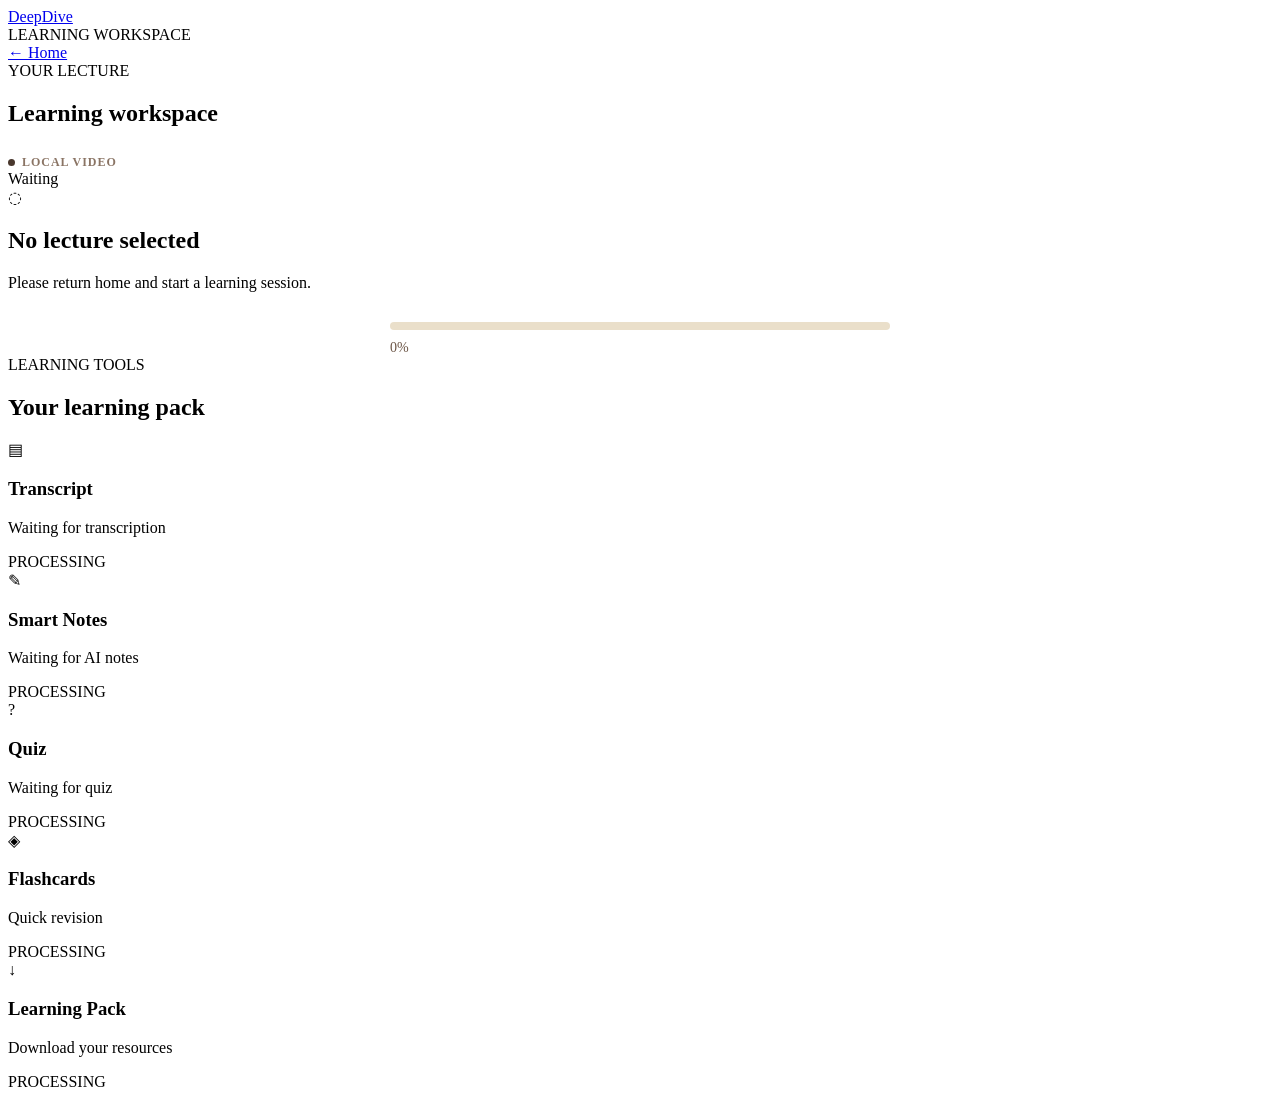
==== templates/workspace.html @ 9e373808 "Initial DeepDive AI Flask version" ====
<!DOCTYPE html>
<html lang="en">

<head>
    <meta charset="UTF-8">
    <meta name="viewport" content="width=device-width, initial-scale=1.0">
    <title>DeepDive AI | Workspace</title>

    <link rel="stylesheet"
          href="{{ url_for('static', filename='css/style.css') }}">

    <style>

        /* =========================
           QUIZ
        ========================= */

        .quiz-section {
            display: none;
            margin-top: 50px;
        }

        .quiz-container {
            margin-top: 25px;
            padding: 32px;
            background: #fffdf7;
            border: 1px solid #eadfca;
            border-radius: 22px;
            box-shadow: 0 10px 30px rgba(73,55,45,.08);
        }

        .quiz-top {
            display: flex;
            justify-content: space-between;
            align-items: center;
            gap: 20px;
            margin-bottom: 25px;
        }

        .quiz-question-number,
        .quiz-score {
            font-size: 14px;
            font-weight: 700;
            color: #6d5748;
        }

        .quiz-question-number {
            letter-spacing: .08em;
        }

        .quiz-progress {
            width: 100%;
            height: 7px;
            background: #eadfca;
            border-radius: 20px;
            overflow: hidden;
            margin-bottom: 30px;
        }

        .quiz-progress-bar {
            width: 0%;
            height: 100%;
            background: #49372d;
            transition: width .4s ease;
        }

        .quiz-question {
            font-size: 24px;
            line-height: 1.4;
            color: #49372d;
            margin-bottom: 25px;
        }

        .quiz-options {
            display: grid;
            gap: 12px;
        }

        .quiz-option {
            width: 100%;
            padding: 16px 18px;
            border: 1px solid #eadfca;
            background: #fffaf0;
            border-radius: 14px;
            text-align: left;
            font-size: 16px;
            color: #49372d;
            cursor: pointer;
            transition: all .2s ease;
        }

        .quiz-option:hover {
            transform: translateY(-1px);
            border-color: #49372d;
        }

        .quiz-option.selected {
            border-color: #49372d;
            background: #f1e7d2;
        }

        .quiz-option.correct {
            border-color: #4d7655;
            background: #e4f0e5;
        }

        .quiz-option.incorrect {
            border-color: #9a5047;
            background: #f5dfdc;
        }

        .quiz-option:disabled {
            cursor: default;
        }

        .quiz-feedback {
            display: none;
            margin-top: 22px;
            padding: 18px;
            border-radius: 14px;
            background: #f1e7d2;
            color: #49372d;
            line-height: 1.6;
        }

        .quiz-feedback strong {
            display: block;
            margin-bottom: 6px;
        }

        .quiz-actions {
            display: flex;
            justify-content: flex-end;
            margin-top: 25px;
        }

        .quiz-button {
            border: none;
            padding: 13px 24px;
            border-radius: 999px;
            background: #49372d;
            color: #fffdf7;
            font-size: 15px;
            cursor: pointer;
        }

        .quiz-button:hover {
            opacity: .9;
        }

        .quiz-button:disabled {
            opacity: .45;
            cursor: not-allowed;
        }

        .quiz-result {
            display: none;
            text-align: center;
            padding: 35px 20px;
        }

        .quiz-result-score {
            font-size: 48px;
            font-weight: 700;
            color: #49372d;
            margin: 15px 0;
        }

        .quiz-result p {
            color: #6d5748;
        }

        .quiz-restart {
            margin-top: 20px;
        }


        /* =========================
           READY CARDS
        ========================= */

        .tool-card.ready {
            cursor: pointer;
        }

        .tool-card.ready:hover {
            transform: translateY(-3px);
        }


        /* =========================
           FLASHCARDS
        ========================= */

        .flashcards-section {
            display: none;
            margin-top: 50px;
        }

        .flashcards-container {
            margin-top: 25px;
            padding: 32px;
            background: #fffdf7;
            border: 1px solid #eadfca;
            border-radius: 22px;
            box-shadow: 0 10px 30px rgba(73,55,45,.08);
        }

        .flashcards-top {
            display: flex;
            justify-content: space-between;
            align-items: center;
            gap: 20px;
            margin-bottom: 22px;
        }

        .flashcard-number {
            font-size: 14px;
            font-weight: 700;
            color: #6d5748;
            letter-spacing: .08em;
        }

        .flashcard-hint {
            font-size: 14px;
            color: #6d5748;
        }

        .flashcard-progress {
            width: 100%;
            height: 7px;
            background: #eadfca;
            border-radius: 20px;
            overflow: hidden;
            margin-bottom: 28px;
        }

        .flashcard-progress-bar {
            width: 0%;
            height: 100%;
            background: #49372d;
            transition: width .4s ease;
        }

        .flashcard-scene {
            width: 100%;
            max-width: 760px;
            height: 330px;
            margin: 0 auto;
            perspective: 1200px;
            cursor: pointer;
        }

        .flashcard {
            position: relative;
            width: 100%;
            height: 100%;
            transform-style: preserve-3d;
            transition: transform .6s ease;
        }

        .flashcard.flipped {
            transform: rotateY(180deg);
        }

        .flashcard-face {
            position: absolute;
            inset: 0;
            display: flex;
            flex-direction: column;
            justify-content: center;
            align-items: center;
            padding: 40px;
            border: 1px solid #eadfca;
            border-radius: 22px;
            background: #fffaf0;
            box-shadow: 0 12px 30px rgba(73,55,45,.08);
            backface-visibility: hidden;
            -webkit-backface-visibility: hidden;
            text-align: center;
        }

        .flashcard-face.answer {
            transform: rotateY(180deg);
            background: #f1e7d2;
        }

        .flashcard-label {
            font-size: 12px;
            font-weight: 700;
            letter-spacing: .12em;
            color: #6d5748;
            margin-bottom: 18px;
        }

        .flashcard-text {
            font-size: 24px;
            line-height: 1.5;
            color: #49372d;
            max-width: 650px;
        }

        .flashcard-hint-bottom {
            margin-top: 22px;
            font-size: 13px;
            color: #8a7464;
        }

        .flashcard-actions {
            display: flex;
            justify-content: center;
            align-items: center;
            gap: 14px;
            margin-top: 25px;
        }

        .flashcard-button {
            border: none;
            padding: 12px 22px;
            border-radius: 999px;
            background: #49372d;
            color: #fffdf7;
            font-size: 15px;
            cursor: pointer;
        }

        .flashcard-button.secondary {
            background: #eadfca;
            color: #49372d;
        }

        .flashcard-button:hover {
            opacity: .9;
        }

        .flashcard-button:disabled {
            opacity: .4;
            cursor: not-allowed;
        }

        .flashcard-complete {
            display: none;
            text-align: center;
            padding: 40px 20px;
        }

        .flashcard-complete h3 {
            margin-top: 10px;
            font-size: 28px;
            color: #49372d;
        }

        .flashcard-complete p {
            margin-top: 10px;
            color: #6d5748;
        }


        /* =========================
           LECTURE SOURCE
        ========================= */

        .lecture-source {
            display: inline-flex;
            align-items: center;
            gap: 7px;
            margin-top: 8px;
            font-size: 12px;
            font-weight: 700;
            letter-spacing: .08em;
            color: #8a7464;
        }

        .lecture-source-dot {
            width: 7px;
            height: 7px;
            border-radius: 50%;
            background: #49372d;
        }


        @media (max-width:650px) {

            .flashcards-container,
            .quiz-container {
                padding: 22px;
            }

            .flashcard-scene {
                height: 300px;
            }

            .flashcard-face {
                padding: 25px;
            }

            .flashcard-text {
                font-size: 20px;
            }

            .flashcards-top {
                align-items: flex-start;
                flex-direction: column;
            }

            .quiz-question {
                font-size: 20px;
            }

        }

    </style>
</head>


<body class="workspace-page">


<header class="workspace-navbar">

    <a href="/" class="logo">
        Deep<span>Dive</span>
    </a>

    <div class="workspace-title">
        <span>LEARNING WORKSPACE</span>
    </div>

    <a href="/" class="back-button">
        ← Home
    </a>

</header>


<main class="workspace-container">


    <!-- =================================================
         LECTURE / PROCESSING
    ================================================= -->

    <section class="workspace-video-section">

        <div class="workspace-heading">

            <div>

                <div class="eyebrow">
                    YOUR LECTURE
                </div>

                <h1 id="lectureName">
                    Learning workspace
                </h1>

                <div class="lecture-source">

                    <span class="lecture-source-dot"></span>

                    <span id="lectureSource">
                        LECTURE
                    </span>

                </div>

            </div>


            <div
                class="workspace-status"
                id="workspaceStatus"
            >
                <span></span>
                Processing
            </div>

        </div>


        <div class="video-placeholder">

            <div class="video-placeholder-content">

                <div
                    class="large-play"
                    id="processingIcon"
                >
                    ◌
                </div>

                <h2 id="processingTitle">
                    Processing your lecture
                </h2>

                <p id="processingMessage">
                    Preparing your lecture for learning...
                </p>


                <div
                    id="processingProgress"
                    style="width:100%;max-width:500px;margin:30px auto 0;"
                >

                    <div
                        style="width:100%;height:8px;background:#eadfca;
                               border-radius:20px;overflow:hidden;"
                    >

                        <div
                            id="progressBar"
                            style="width:0%;height:100%;background:#49372d;
                                   transition:width .5s ease;"
                        ></div>

                    </div>


                    <div
                        id="progressText"
                        style="margin-top:10px;font-size:14px;color:#6d5748;"
                    >
                        0%
                    </div>

                </div>

            </div>

        </div>

    </section>


    <!-- =================================================
         LEARNING TOOLS
    ================================================= -->

    <section class="learning-tools">

        <div class="eyebrow">
            LEARNING TOOLS
        </div>

        <h2>
            Your learning pack
        </h2>


        <div class="tools-grid">


            <!-- TRANSCRIPT -->

            <article
                class="tool-card"
                id="transcriptCard"
            >

                <div class="tool-icon">
                    ▤
                </div>

                <div>

                    <h3>
                        Transcript
                    </h3>

                    <p id="transcriptDescription">
                        Waiting for transcription
                    </p>

                </div>

                <span
                    class="locked"
                    id="transcriptStatus"
                >
                    PROCESSING
                </span>

            </article>


            <!-- SMART NOTES -->

            <article
                class="tool-card"
                id="notesCard"
            >

                <div class="tool-icon">
                    ✎
                </div>

                <div>

                    <h3>
                        Smart Notes
                    </h3>

                    <p id="notesDescription">
                        Waiting for AI notes
                    </p>

                </div>

                <span
                    class="locked"
                    id="notesStatus"
                >
                    PROCESSING
                </span>

            </article>


            <!-- QUIZ -->

            <article
                class="tool-card"
                id="quizCard"
            >

                <div class="tool-icon">
                    ?
                </div>

                <div>

                    <h3>
                        Quiz
                    </h3>

                    <p id="quizDescription">
                        Waiting for quiz
                    </p>

                </div>

                <span
                    class="locked"
                    id="quizStatus"
                >
                    PROCESSING
                </span>

            </article>


            <!-- FLASHCARDS -->

            <article
                class="tool-card"
                id="flashcardsCard"
            >

                <div class="tool-icon">
                    ◈
                </div>

                <div>

                    <h3>
                        Flashcards
                    </h3>

                    <p id="flashcardsDescription">
                        Quick revision
                    </p>

                </div>

                <span
                    class="locked"
                    id="flashcardsStatus"
                >
                    PROCESSING
                </span>

            </article>


            <!-- LEARNING PACK -->

            <article
                class="tool-card"
                id="learningPackCard"
            >

                <div class="tool-icon">
                    ↓
                </div>

                <div>

                    <h3>
                        Learning Pack
                    </h3>

                    <p id="learningPackDescription">
                        Download your resources
                    </p>

                </div>

                <span
                    class="locked"
                    id="learningPackStatus"
                >
                    PROCESSING
                </span>

            </article>

        </div>

    </section>


    <!-- =================================================
         TRANSCRIPT
    ================================================= -->

    <section
        id="transcriptSection"
        style="display:none;margin-top:50px;"
    >

        <div class="eyebrow">
            LECTURE TRANSCRIPT
        </div>

        <h2>
            Transcript
        </h2>

        <div
            id="transcriptBox"
            style="margin-top:20px;padding:30px;background:#fffdf7;
                   border:1px solid #eadfca;border-radius:20px;
                   line-height:1.8;white-space:pre-wrap;color:#49372d;
                   box-shadow:0 10px 30px rgba(73,55,45,.08);"
        ></div>

    </section>


    <!-- =================================================
         SMART NOTES
    ================================================= -->

    <section
        id="notesSection"
        style="display:none;margin-top:50px;"
    >

        <div class="eyebrow">
            AI-GENERATED STUDY NOTES
        </div>

        <h2>
            Smart Notes
        </h2>

        <p style="margin-top:10px;color:#6d5748;">
            Organized notes generated from your lecture transcript.
        </p>

        <div
            id="notesBox"
            style="margin-top:20px;padding:30px;background:#fffdf7;
                   border:1px solid #eadfca;border-radius:20px;
                   line-height:1.8;white-space:pre-wrap;color:#49372d;
                   box-shadow:0 10px 30px rgba(73,55,45,.08);"
        ></div>

    </section>


    <!-- =================================================
         FLASHCARDS
    ================================================= -->

    <section
        id="flashcardsSection"
        class="flashcards-section"
    >

        <div class="eyebrow">
            QUICK REVISION
        </div>

        <h2>
            Review with flashcards
        </h2>


        <div class="flashcards-container">

            <div id="flashcardsContent">

                <div class="flashcards-top">

                    <div
                        class="flashcard-number"
                        id="flashcardNumber"
                    >
                        FLASHCARD 1 OF 10
                    </div>

                    <div class="flashcard-hint">
                        Click the card to reveal the answer
                    </div>

                </div>


                <div class="flashcard-progress">

                    <div
                        class="flashcard-progress-bar"
                        id="flashcardProgressBar"
                    ></div>

                </div>


                <div
                    class="flashcard-scene"
                    id="flashcardScene"
                >

                    <div
                        class="flashcard"
                        id="flashcard"
                    >

                        <div class="flashcard-face question">

                            <div class="flashcard-label">
                                QUESTION
                            </div>

                            <div
                                class="flashcard-text"
                                id="flashcardQuestion"
                            ></div>

                            <div class="flashcard-hint-bottom">
                                Click to flip
                            </div>

                        </div>


                        <div class="flashcard-face answer">

                            <div class="flashcard-label">
                                ANSWER
                            </div>

                            <div
                                class="flashcard-text"
                                id="flashcardAnswer"
                            ></div>

                            <div class="flashcard-hint-bottom">
                                Click to flip back
                            </div>

                        </div>

                    </div>

                </div>


                <div class="flashcard-actions">

                    <button
                        class="flashcard-button secondary"
                        id="previousFlashcardButton"
                    >
                        ← Previous
                    </button>

                    <button
                        class="flashcard-button"
                        id="nextFlashcardButton"
                    >
                        Next →
                    </button>

                </div>

            </div>


            <div
                class="flashcard-complete"
                id="flashcardComplete"
            >

                <div class="eyebrow">
                    REVISION COMPLETE
                </div>

                <h3>
                    You reviewed all 10 flashcards.
                </h3>

                <p>
                    Go through them again whenever you need a quick revision.
                </p>

                <button
                    class="flashcard-button"
                    id="restartFlashcardsButton"
                    style="margin-top:20px;"
                >
                    Review Again
                </button>

            </div>

        </div>

    </section>


    <!-- =================================================
         QUIZ
    ================================================= -->

    <section
        id="quizSection"
        class="quiz-section"
    >

        <div class="eyebrow">
            KNOWLEDGE CHECK
        </div>

        <h2>
            Test your understanding
        </h2>


        <div class="quiz-container">

            <div id="quizContent">

                <div class="quiz-top">

                    <div
                        class="quiz-question-number"
                        id="quizQuestionNumber"
                    >
                        QUESTION 1 OF 10
                    </div>

                    <div
                        class="quiz-score"
                        id="quizScore"
                    >
                        Score: 0
                    </div>

                </div>


                <div class="quiz-progress">

                    <div
                        class="quiz-progress-bar"
                        id="quizProgressBar"
                    ></div>

                </div>


                <h3
                    class="quiz-question"
                    id="quizQuestion"
                ></h3>


                <div
                    class="quiz-options"
                    id="quizOptions"
                ></div>


                <div
                    class="quiz-feedback"
                    id="quizFeedback"
                >

                    <strong id="feedbackTitle">
                        Correct
                    </strong>

                    <span id="feedbackText"></span>

                </div>


                <div class="quiz-actions">

                    <button
                        class="quiz-button"
                        id="quizActionButton"
                        disabled
                    >
                        Check Answer
                    </button>

                </div>

            </div>


            <div
                class="quiz-result"
                id="quizResult"
            >

                <div class="eyebrow">
                    QUIZ COMPLETE
                </div>

                <h2>
                    Well done!
                </h2>

                <div
                    class="quiz-result-score"
                    id="finalScore"
                >
                    0 / 10
                </div>

                <p id="finalMessage">
                    Keep practicing to strengthen your understanding.
                </p>

                <button
                    class="quiz-button quiz-restart"
                    id="restartQuizButton"
                >
                    Restart Quiz
                </button>

            </div>

        </div>

    </section>

</main>


<script>

    // =================================================
    // SESSION DATA
    // =================================================

    const videoId =
        sessionStorage.getItem("deepdive_video_id");

    const videoName =
        sessionStorage.getItem("deepdive_video_name");

    const videoSource =
        sessionStorage.getItem("deepdive_video_source");


    // =================================================
    // PROCESSING ELEMENTS
    // =================================================

    const lectureName =
        document.getElementById("lectureName");

    const lectureSource =
        document.getElementById("lectureSource");

    const statusElement =
        document.getElementById("workspaceStatus");

    const processingTitle =
        document.getElementById("processingTitle");

    const processingMessage =
        document.getElementById("processingMessage");

    const progressBar =
        document.getElementById("progressBar");

    const progressText =
        document.getElementById("progressText");


    // =================================================
    // TRANSCRIPT
    // =================================================

    const transcriptSection =
        document.getElementById("transcriptSection");

    const transcriptBox =
        document.getElementById("transcriptBox");

    const transcriptStatus =
        document.getElementById("transcriptStatus");

    const transcriptDescription =
        document.getElementById("transcriptDescription");


    // =================================================
    // NOTES
    // =================================================

    const notesSection =
        document.getElementById("notesSection");

    const notesBox =
        document.getElementById("notesBox");

    const notesStatus =
        document.getElementById("notesStatus");

    const notesDescription =
        document.getElementById("notesDescription");


    // =================================================
    // QUIZ
    // =================================================

    const quizCard =
        document.getElementById("quizCard");

    const quizStatus =
        document.getElementById("quizStatus");

    const quizDescription =
        document.getElementById("quizDescription");

    const quizSection =
        document.getElementById("quizSection");

    const quizQuestionNumber =
        document.getElementById("quizQuestionNumber");

    const quizScore =
        document.getElementById("quizScore");

    const quizProgressBar =
        document.getElementById("quizProgressBar");

    const quizQuestion =
        document.getElementById("quizQuestion");

    const quizOptions =
        document.getElementById("quizOptions");

    const quizFeedback =
        document.getElementById("quizFeedback");

    const feedbackTitle =
        document.getElementById("feedbackTitle");

    const feedbackText =
        document.getElementById("feedbackText");

    const quizActionButton =
        document.getElementById("quizActionButton");

    const quizContent =
        document.getElementById("quizContent");

    const quizResult =
        document.getElementById("quizResult");

    const finalScore =
        document.getElementById("finalScore");

    const finalMessage =
        document.getElementById("finalMessage");

    const restartQuizButton =
        document.getElementById("restartQuizButton");


    let quizData = [];
    let currentQuestion = 0;
    let userScore = 0;
    let selectedOption = null;
    let answerChecked = false;


    // =================================================
    // FLASHCARDS
    // =================================================

    const flashcardsCard =
        document.getElementById("flashcardsCard");

    const flashcardsStatus =
        document.getElementById("flashcardsStatus");

    const flashcardsDescription =
        document.getElementById("flashcardsDescription");

    const flashcardsSection =
        document.getElementById("flashcardsSection");

    const flashcardsContent =
        document.getElementById("flashcardsContent");

    const flashcardComplete =
        document.getElementById("flashcardComplete");

    const flashcard =
        document.getElementById("flashcard");

    const flashcardScene =
        document.getElementById("flashcardScene");

    const flashcardQuestion =
        document.getElementById("flashcardQuestion");

    const flashcardAnswer =
        document.getElementById("flashcardAnswer");

    const flashcardNumber =
        document.getElementById("flashcardNumber");

    const flashcardProgressBar =
        document.getElementById("flashcardProgressBar");

    const previousFlashcardButton =
        document.getElementById("previousFlashcardButton");

    const nextFlashcardButton =
        document.getElementById("nextFlashcardButton");

    const restartFlashcardsButton =
        document.getElementById("restartFlashcardsButton");


    let flashcardsData = [];
    let currentFlashcard = 0;


    // =================================================
    // LEARNING PACK
    // =================================================

    const learningPackCard =
        document.getElementById("learningPackCard");

    const learningPackStatus =
        document.getElementById("learningPackStatus");

    const learningPackDescription =
        document.getElementById("learningPackDescription");


    // =================================================
    // SHOW VIDEO NAME + SOURCE
    // =================================================

    if (videoName) {

        lectureName.textContent =
            videoName;

    }


    if (videoSource === "youtube") {

        lectureSource.textContent =
            "YOUTUBE LECTURE";

    } else {

        lectureSource.textContent =
            "LOCAL VIDEO";

    }


    // =================================================
    // QUIZ CARD CLICK
    // =================================================

    quizCard.addEventListener("click", function () {

        if (quizData.length > 0) {

            quizSection.style.display =
                "block";

            quizSection.scrollIntoView({
                behavior: "smooth"
            });

            showQuestion();

        }

    });


    // =================================================
    // FLASHCARD CARD CLICK
    // =================================================

    flashcardsCard.addEventListener("click", function () {

        if (flashcardsData.length > 0) {

            flashcardsSection.style.display =
                "block";

            flashcardsSection.scrollIntoView({
                behavior: "smooth"
            });

            showFlashcard();

        }

    });


    // =================================================
    // LEARNING PACK CLICK
    // =================================================

    learningPackCard.addEventListener(
        "click",
        async function () {

            if (
                !videoId ||
                learningPackStatus.textContent.trim() !== "READY"
            ) {
                return;
            }


            learningPackStatus.textContent =
                "CREATING...";

            learningPackDescription.textContent =
                "Preparing your PDF learning pack...";

            learningPackCard.classList.remove("ready");


            try {

                const response =
                    await fetch(`/pdf/${videoId}`);

                const data =
                    await response.json();


                if (
                    !response.ok ||
                    !data.success
                ) {

                    throw new Error(
                        data.message ||
                        "Could not generate PDF."
                    );

                }


                learningPackStatus.textContent =
                    "READY";

                learningPackDescription.textContent =
                    "Your PDF is ready";

                learningPackCard.classList.add(
                    "ready"
                );


                if (data.download_url) {

                    window.location.href =
                        data.download_url;

                } else {

                    window.location.href =
                        `/download-pdf/${videoId}`;

                }

            } catch (error) {

                console.error(
                    "PDF generation error:",
                    error
                );


                learningPackStatus.textContent =
                    "ERROR";

                learningPackDescription.textContent =
                    "Could not create PDF";


                setTimeout(function () {

                    learningPackStatus.textContent =
                        "READY";

                    learningPackDescription.textContent =
                        "Download your complete learning pack";

                    learningPackCard.classList.add(
                        "ready"
                    );

                }, 2500);

            }

        }
    );


    // =================================================
    // STATUS CHECK
    // =================================================

    async function checkStatus() {

        if (!videoId) {

            processingTitle.textContent =
                "No lecture selected";

            processingMessage.textContent =
                "Please return home and start a learning session.";

            statusElement.innerHTML =
                "<span></span> Waiting";

            return;

        }


        try {

            const response =
                await fetch(`/status/${videoId}`);

            const data =
                await response.json();


            if (!data.success) {

                throw new Error(
                    data.message ||
                    "Unable to check status."
                );

            }


            // =================================================
            // UPDATE PROCESS
            // =================================================

            progressBar.style.width =
                `${data.progress}%`;

            progressText.textContent =
                `${data.progress}%`;

            processingMessage.textContent =
                data.message;


            // =================================================
            // COMPLETED
            // =================================================

            if (data.status === "completed") {

                statusElement.innerHTML =
                    "<span></span> Ready";


                processingTitle.textContent =
                    "Lecture ready";


                processingMessage.textContent =
                    "Your lecture has been processed successfully.";


                progressBar.style.width =
                    "100%";

                progressText.textContent =
                    "100%";


                // =================================================
                // TRANSCRIPT
                // =================================================

                transcriptStatus.textContent =
                    "READY";

                transcriptDescription.textContent =
                    "Lecture transcript available";


                if (data.transcript) {

                    transcriptSection.style.display =
                        "block";

                    transcriptBox.textContent =
                        data.transcript;

                }


                // =================================================
                // SMART NOTES
                // =================================================

                if (data.notes) {

                    notesStatus.textContent =
                        "READY";

                    notesDescription.textContent =
                        "AI-generated study notes";


                    notesSection.style.display =
                        "block";

                    notesBox.textContent =
                        data.notes;

                }


                // =================================================
                // QUIZ
                // =================================================

                if (
                    data.quiz &&
                    Array.isArray(data.quiz)
                ) {

                    quizData =
                        data.quiz;


                    quizStatus.textContent =
                        "READY";


                    quizDescription.textContent =
                        `${data.quiz.length} questions ready`;


                    quizCard.classList.add(
                        "ready"
                    );

                }


                // =================================================
                // FLASHCARDS
                // =================================================

                if (
                    data.flashcards &&
                    Array.isArray(data.flashcards)
                ) {

                    flashcardsData =
                        data.flashcards;


                    flashcardsStatus.textContent =
                        "READY";


                    flashcardsDescription.textContent =
                        `${data.flashcards.length} cards ready`;


                    flashcardsCard.classList.add(
                        "ready"
                    );

                }


                // =================================================
                // LEARNING PACK
                // =================================================

                learningPackStatus.textContent =
                    "READY";


                learningPackDescription.textContent =
                    "Download your complete learning pack";


                learningPackCard.classList.add(
                    "ready"
                );


                return;

            }


            // =================================================
            // ERROR
            // =================================================

            if (data.status === "error") {

                statusElement.innerHTML =
                    "<span></span> Error";


                processingTitle.textContent =
                    "Processing failed";


                processingMessage.textContent =
                    data.error ||
                    "Something went wrong.";


                return;

            }


            // =================================================
            // CONTINUE CHECKING
            // =================================================

            setTimeout(
                checkStatus,
                2000
            );

        } catch (error) {

            console.error(error);


            processingMessage.textContent =
                "Unable to connect to the processing server.";


            setTimeout(
                checkStatus,
                3000
            );

        }

    }


    // =================================================
    // SHOW FLASHCARD
    // =================================================

    function showFlashcard() {

        if (flashcardsData.length === 0) {
            return;
        }


        const cardData =
            flashcardsData[currentFlashcard];


        flashcard.classList.remove(
            "flipped"
        );


        flashcardQuestion.textContent =
            cardData.question || "";


        flashcardAnswer.textContent =
            cardData.answer || "";


        flashcardNumber.textContent =
            `FLASHCARD ${currentFlashcard + 1} OF ${flashcardsData.length}`;


        flashcardProgressBar.style.width =
            `${((currentFlashcard + 1) / flashcardsData.length) * 100}%`;


        previousFlashcardButton.disabled =
            currentFlashcard === 0;


        if (
            currentFlashcard ===
            flashcardsData.length - 1
        ) {

            nextFlashcardButton.textContent =
                "Finish →";

        } else {

            nextFlashcardButton.textContent =
                "Next →";

        }

    }


    // =================================================
    // FLIP FLASHCARD
    // =================================================

    flashcardScene.addEventListener(
        "click",
        function () {

            flashcard.classList.toggle(
                "flipped"
            );

        }
    );


    // =================================================
    // PREVIOUS FLASHCARD
    // =================================================

    previousFlashcardButton.addEventListener(
        "click",
        function (event) {

            event.stopPropagation();


            if (currentFlashcard > 0) {

                currentFlashcard--;

                showFlashcard();

            }

        }
    );


    // =================================================
    // NEXT FLASHCARD
    // =================================================

    nextFlashcardButton.addEventListener(
        "click",
        function (event) {

            event.stopPropagation();


            if (
                currentFlashcard <
                flashcardsData.length - 1
            ) {

                currentFlashcard++;

                showFlashcard();

            } else {

                flashcardsContent.style.display =
                    "none";

                flashcardComplete.style.display =
                    "block";

            }

        }
    );


    // =================================================
    // REVIEW FLASHCARDS AGAIN
    // =================================================

    restartFlashcardsButton.addEventListener(
        "click",
        function () {

            currentFlashcard = 0;

            flashcardsContent.style.display =
                "block";

            flashcardComplete.style.display =
                "none";

            showFlashcard();

        }
    );


    // =================================================
    // SHOW QUESTION
    // =================================================

    function showQuestion() {

        if (
            currentQuestion >=
            quizData.length
        ) {

            showQuizResult();

            return;

        }


        const question =
            quizData[currentQuestion];


        selectedOption = null;

        answerChecked = false;


        quizFeedback.style.display =
            "none";


        quizActionButton.disabled =
            true;


        quizActionButton.textContent =
            "Check Answer";


        quizQuestionNumber.textContent =
            `QUESTION ${currentQuestion + 1} OF ${quizData.length}`;


        quizScore.textContent =
            `Score: ${userScore}`;


        quizProgressBar.style.width =
            `${((currentQuestion + 1) / quizData.length) * 100}%`;


        quizQuestion.textContent =
            question.question || "";


        quizOptions.innerHTML =
            "";


        const options =
            Array.isArray(question.options)
                ? question.options
                : [];


        options.forEach(function (option) {

            const button =
                document.createElement("button");


            button.className =
                "quiz-option";


            button.textContent =
                option;


            button.addEventListener(
                "click",
                function () {

                    selectOption(
                        button,
                        option
                    );

                }
            );


            quizOptions.appendChild(
                button
            );

        });

    }


    // =================================================
    // SELECT OPTION
    // =================================================

    function selectOption(
        button,
        option
    ) {

        if (answerChecked) {
            return;
        }


        document
            .querySelectorAll(".quiz-option")
            .forEach(function (item) {

                item.classList.remove(
                    "selected"
                );

            });


        button.classList.add(
            "selected"
        );


        selectedOption =
            option;


        quizActionButton.disabled =
            false;

    }


    // =================================================
    // CHECK ANSWER
    // =================================================

    quizActionButton.addEventListener(
        "click",
        function () {

            if (!selectedOption) {
                return;
            }


            const question =
                quizData[currentQuestion];


            if (!answerChecked) {

                answerChecked =
                    true;


                const optionButtons =
                    document.querySelectorAll(
                        ".quiz-option"
                    );


                optionButtons.forEach(
                    function (button) {

                        button.disabled =
                            true;


                        if (
                            button.textContent ===
                            question.correct_answer
                        ) {

                            button.classList.add(
                                "correct"
                            );

                        }


                        if (
                            button.textContent ===
                            selectedOption &&
                            selectedOption !==
                            question.correct_answer
                        ) {

                            button.classList.add(
                                "incorrect"
                            );

                        }

                    }
                );


                const isCorrect =
                    selectedOption ===
                    question.correct_answer;


                if (isCorrect) {

                    userScore++;

                    feedbackTitle.textContent =
                        "Correct!";

                } else {

                    feedbackTitle.textContent =
                        "Not quite.";

                }


                feedbackText.textContent =
                    question.explanation || "";


                quizFeedback.style.display =
                    "block";


                quizScore.textContent =
                    `Score: ${userScore}`;


                if (
                    currentQuestion ===
                    quizData.length - 1
                ) {

                    quizActionButton.textContent =
                        "View Result";

                } else {

                    quizActionButton.textContent =
                        "Next Question";

                }


                return;

            }


            currentQuestion++;

            showQuestion();

        }
    );


    // =================================================
    // QUIZ RESULT
    // =================================================

    function showQuizResult() {

        quizContent.style.display =
            "none";

        quizResult.style.display =
            "block";


        finalScore.textContent =
            `${userScore} / ${quizData.length}`;


        const percentage =
            quizData.length
                ? (userScore / quizData.length) * 100
                : 0;


        if (percentage >= 80) {

            finalMessage.textContent =
                "Excellent! You have a strong understanding of this lecture.";

        } else if (percentage >= 60) {

            finalMessage.textContent =
                "Good work! Review the notes once more to strengthen your understanding.";

        } else {

            finalMessage.textContent =
                "Keep practicing. Reviewing the Smart Notes can help reinforce the concepts.";

        }

    }


    // =================================================
    // RESTART QUIZ
    // =================================================

    restartQuizButton.addEventListener(
        "click",
        function () {

            currentQuestion = 0;

            userScore = 0;

            selectedOption = null;

            answerChecked = false;


            quizContent.style.display =
                "block";

            quizResult.style.display =
                "none";


            showQuestion();

        }
    );


    // =================================================
    // START
    // =================================================

    checkStatus();

</script>

</body>
</html>
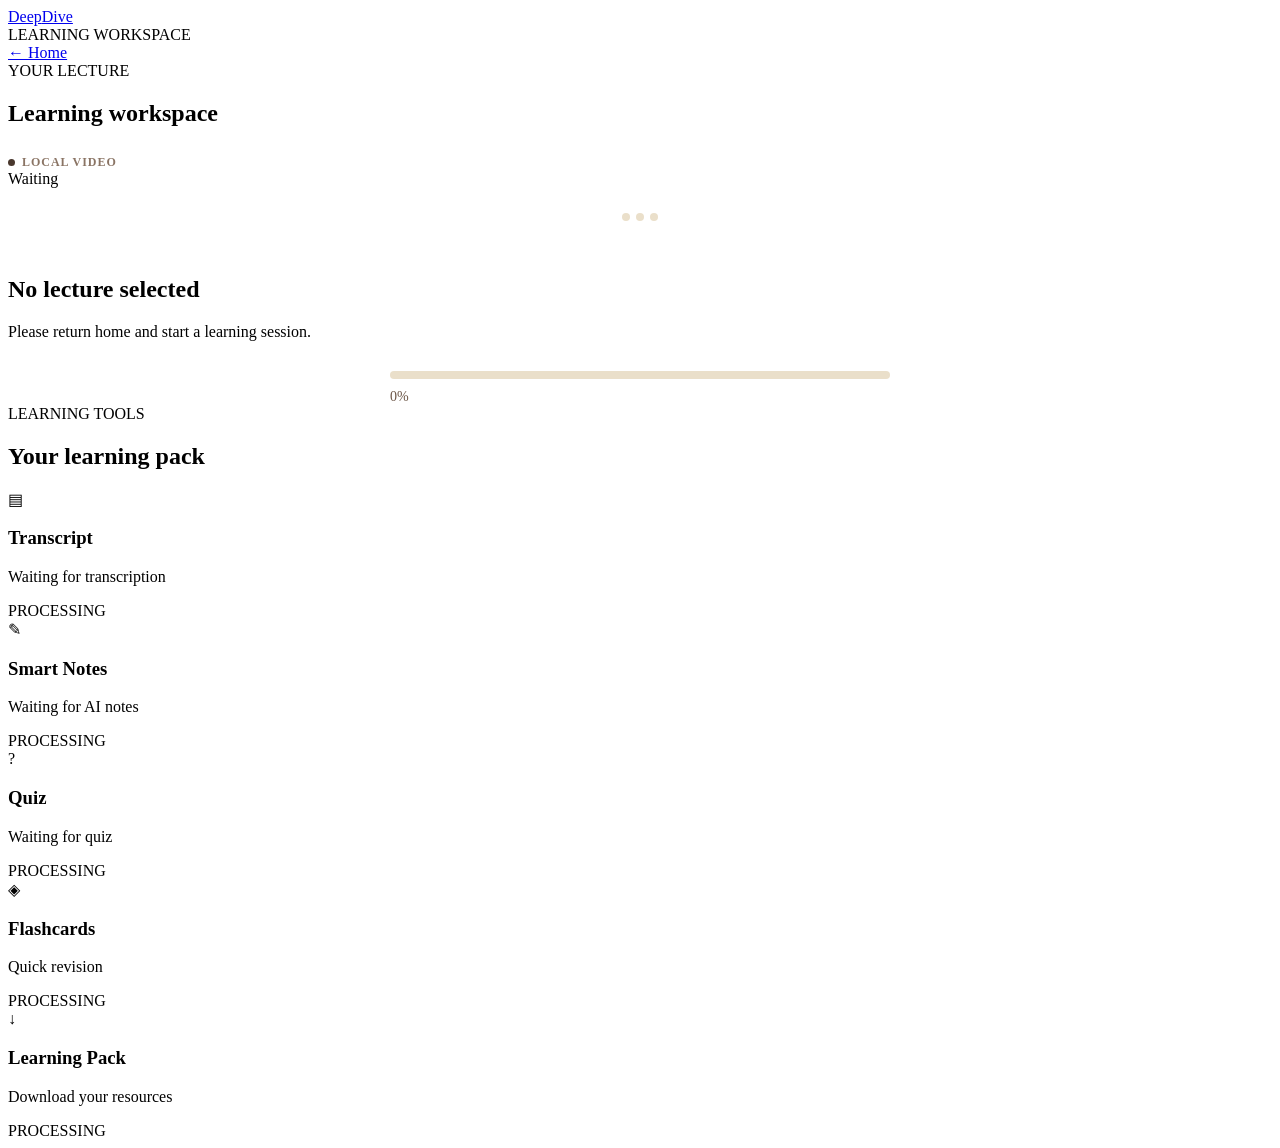
==== commit 3e7557f4: "Improve lecture processing spinner" ====
--- a/templates/workspace.html
+++ b/templates/workspace.html
@@ -409,6 +409,61 @@
 
         }
 
+        /* =========================
+   PROCESSING SPINNER
+========================= */
+
+.processing-spinner {
+    width: 58px;
+    height: 58px;
+    margin: 0 auto 30px;
+
+    display: flex;
+    justify-content: center;
+    align-items: center;
+    gap: 6px;
+
+    background: transparent;
+    border: none;
+    border-radius: 0;
+}
+
+.processing-spinner span {
+    width: 8px;
+    height: 8px;
+
+    background: #eadfca;
+    border-radius: 50%;
+
+    animation: processingBounce 1.2s infinite ease-in-out;
+}
+
+.processing-spinner span:nth-child(1) {
+    animation-delay: -0.24s;
+}
+
+.processing-spinner span:nth-child(2) {
+    animation-delay: -0.12s;
+}
+
+.processing-spinner span:nth-child(3) {
+    animation-delay: 0s;
+}
+
+@keyframes processingBounce {
+    0%,
+    80%,
+    100% {
+        transform: scale(0.6);
+        opacity: 0.45;
+    }
+
+    40% {
+        transform: scale(1);
+        opacity: 1;
+    }
+}
+
     </style>
 </head>
 
@@ -480,15 +535,11 @@
 
         <div class="video-placeholder">
 
-            <div class="video-placeholder-content">
-
-                <div
-                    class="large-play"
-                    id="processingIcon"
-                >
-                    ◌
-                </div>
-
+            <div class="processing-spinner" id="processingIcon">
+    <span></span>
+    <span></span>
+    <span></span>
+</div>
                 <h2 id="processingTitle">
                     Processing your lecture
                 </h2>
